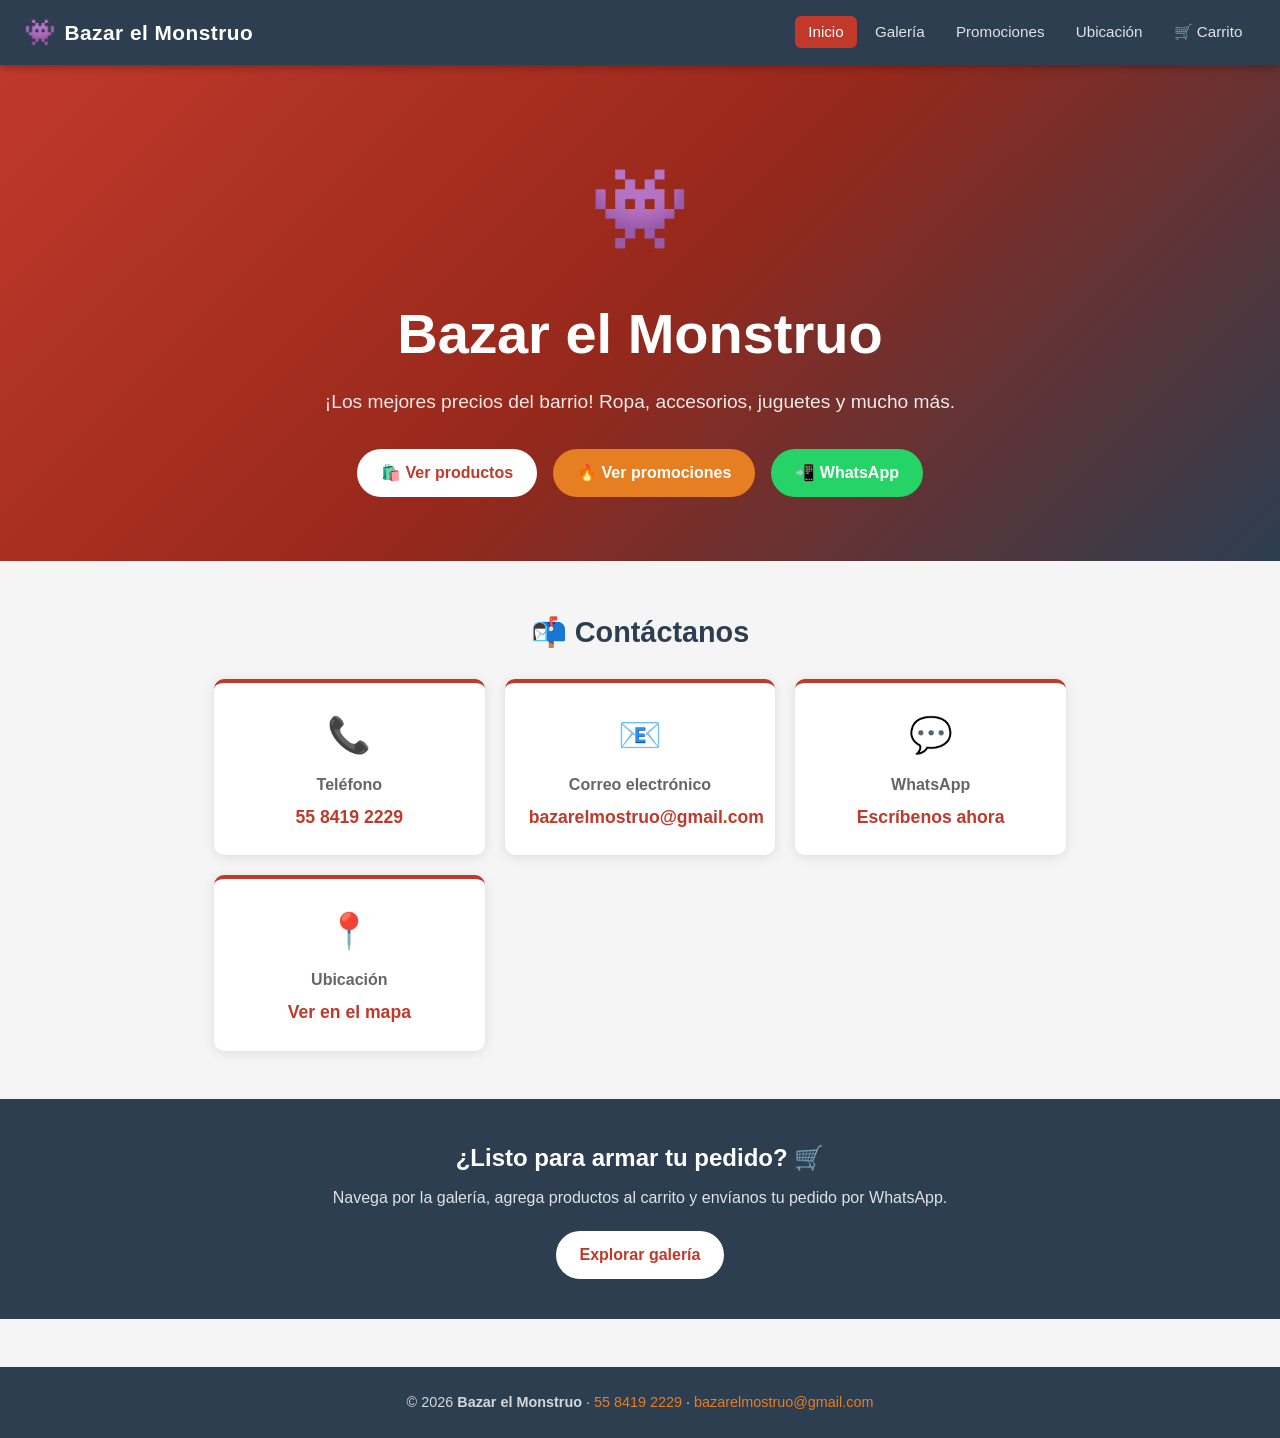
==== index.html @ be64fbe3 "Primera versión HTML de Bazar el Monstruo" ====
<!DOCTYPE html>
<html lang="es">
<head>
  <meta charset="UTF-8" />
  <meta name="viewport" content="width=device-width, initial-scale=1.0" />
  <title>Bazar el Monstruo</title>
  <link rel="stylesheet" href="css/styles.css" />
</head>
<body>

  <!-- ===== Navbar ===== -->
  <nav class="navbar">
    <a href="index.html" class="navbar-brand">
      <span class="monster-icon">👾</span> Bazar el Monstruo
    </a>
    <button class="navbar-toggle" aria-label="Menú">☰</button>
    <ul class="navbar-nav">
      <li><a href="index.html"        class="nav-link">Inicio</a></li>
      <li><a href="galeria.html"      class="nav-link">Galería</a></li>
      <li><a href="promociones.html"  class="nav-link">Promociones</a></li>
      <li><a href="ubicacion.html"    class="nav-link">Ubicación</a></li>
      <li class="nav-cart">
        <a href="carrito.html" class="nav-link">🛒 Carrito</a>
        <span class="cart-badge">0</span>
      </li>
    </ul>
  </nav>

  <!-- ===== Hero ===== -->
  <section class="hero">
    <div class="hero-icon">👾</div>
    <h1>Bazar el Monstruo</h1>
    <p class="tagline">¡Los mejores precios del barrio! Ropa, accesorios, juguetes y mucho más.</p>
    <div class="hero-btns">
      <a href="galeria.html"     class="btn btn-primary">🛍️ Ver productos</a>
      <a href="promociones.html" class="btn btn-secondary">🔥 Ver promociones</a>
      <a href="https://wa.me/525584192229" target="_blank" class="btn btn-whatsapp">📲 WhatsApp</a>
    </div>
  </section>

  <!-- ===== Contacto ===== -->
  <section class="contact-section">
    <h2>📬 Contáctanos</h2>
    <div class="contact-cards">
      <div class="contact-card">
        <div class="icon">📞</div>
        <h3>Teléfono</h3>
        <p><a href="tel:5584192229">55 8419 2229</a></p>
      </div>
      <div class="contact-card">
        <div class="icon">📧</div>
        <h3>Correo electrónico</h3>
        <p><a href="mailto:bazarelmostruo@gmail.com">bazarelmostruo@gmail.com</a></p>
      </div>
      <div class="contact-card">
        <div class="icon">💬</div>
        <h3>WhatsApp</h3>
        <p><a href="https://wa.me/525584192229" target="_blank">Escríbenos ahora</a></p>
      </div>
      <div class="contact-card">
        <div class="icon">📍</div>
        <h3>Ubicación</h3>
        <p><a href="ubicacion.html">Ver en el mapa</a></p>
      </div>
    </div>
  </section>

  <!-- ===== CTA rápido ===== -->
  <section style="background:var(--secondary);padding:2.5rem 1.5rem;text-align:center;color:#fff">
    <h2 style="margin-bottom:.5rem">¿Listo para armar tu pedido? 🛒</h2>
    <p style="opacity:.85;margin-bottom:1.25rem">Navega por la galería, agrega productos al carrito y envíanos tu pedido por WhatsApp.</p>
    <a href="galeria.html" class="btn btn-primary">Explorar galería</a>
  </section>

  <!-- ===== Footer ===== -->
  <footer class="footer">
    <p>© 2026 <strong>Bazar el Monstruo</strong> ·
       <a href="tel:5584192229">55 8419 2229</a> ·
       <a href="mailto:bazarelmostruo@gmail.com">bazarelmostruo@gmail.com</a>
    </p>
  </footer>

  <div id="toast"></div>
  <script src="js/main.js"></script>
</body>
</html>
---- css/styles.css ----
/* ===== Variables ===== */
:root {
  --primary:     #c0392b;
  --primary-dark:#96281b;
  --secondary:   #2c3e50;
  --accent:      #e67e22;
  --accent-light:#f39c12;
  --bg:          #f5f5f5;
  --white:       #ffffff;
  --text:        #333333;
  --text-light:  #666666;
  --border:      #e0e0e0;
  --shadow:      0 2px 12px rgba(0,0,0,.10);
  --radius:      10px;
  --transition:  .25s ease;
}

/* ===== Reset ===== */
*, *::before, *::after { box-sizing: border-box; margin: 0; padding: 0; }
html { scroll-behavior: smooth; }
body {
  font-family: 'Segoe UI', Tahoma, Geneva, Verdana, sans-serif;
  background: var(--bg);
  color: var(--text);
  line-height: 1.6;
}
a { text-decoration: none; color: inherit; }
img { max-width: 100%; display: block; }
ul { list-style: none; }

/* ===== Navbar ===== */
.navbar {
  position: sticky;
  top: 0;
  z-index: 1000;
  background: var(--secondary);
  padding: .75rem 1.5rem;
  display: flex;
  align-items: center;
  justify-content: space-between;
  box-shadow: 0 2px 8px rgba(0,0,0,.3);
}
.navbar-brand {
  display: flex;
  align-items: center;
  gap: .5rem;
  color: var(--white);
  font-size: 1.3rem;
  font-weight: 700;
  letter-spacing: .5px;
}
.navbar-brand .monster-icon { font-size: 1.6rem; }
.navbar-nav {
  display: flex;
  gap: .25rem;
  align-items: center;
}
.nav-link {
  color: rgba(255,255,255,.85);
  padding: .45rem .85rem;
  border-radius: 6px;
  font-size: .95rem;
  transition: background var(--transition), color var(--transition);
}
.nav-link:hover, .nav-link.active {
  background: var(--primary);
  color: var(--white);
}
.nav-cart {
  position: relative;
}
.cart-badge {
  position: absolute;
  top: -6px;
  right: -6px;
  background: var(--accent);
  color: var(--white);
  font-size: .65rem;
  font-weight: 700;
  width: 18px;
  height: 18px;
  border-radius: 50%;
  display: flex;
  align-items: center;
  justify-content: center;
  display: none;
}
.cart-badge.visible { display: flex; }

/* Mobile hamburger */
.navbar-toggle {
  display: none;
  background: none;
  border: none;
  color: var(--white);
  font-size: 1.5rem;
  cursor: pointer;
}

/* ===== Hero (Home) ===== */
.hero {
  background: linear-gradient(135deg, var(--primary) 0%, var(--primary-dark) 50%, var(--secondary) 100%);
  color: var(--white);
  text-align: center;
  padding: 5rem 1.5rem 4rem;
}
.hero-icon { font-size: 5rem; margin-bottom: 1rem; animation: bounce 2s infinite; }
@keyframes bounce {
  0%,100% { transform: translateY(0); }
  50%      { transform: translateY(-12px); }
}
.hero h1 { font-size: clamp(2rem, 5vw, 3.5rem); font-weight: 900; margin-bottom: .5rem; }
.hero .tagline { font-size: 1.2rem; opacity: .9; margin-bottom: 2rem; }
.hero-btns { display: flex; gap: 1rem; justify-content: center; flex-wrap: wrap; }
.btn {
  display: inline-flex;
  align-items: center;
  gap: .4rem;
  padding: .7rem 1.5rem;
  border-radius: 30px;
  font-size: 1rem;
  font-weight: 600;
  cursor: pointer;
  border: none;
  transition: transform var(--transition), box-shadow var(--transition), background var(--transition);
}
.btn:hover { transform: translateY(-2px); box-shadow: 0 6px 18px rgba(0,0,0,.25); }
.btn-primary   { background: var(--white);   color: var(--primary);   }
.btn-secondary { background: var(--accent);  color: var(--white);     }
.btn-whatsapp  { background: #25D366;        color: var(--white);     }
.btn-danger    { background: var(--primary); color: var(--white);     }
.btn-outline   { background: transparent; color: var(--white); border: 2px solid var(--white); }
.btn-sm        { padding: .4rem .9rem; font-size: .875rem; border-radius: 20px; }

/* ===== Contact Cards (Home) ===== */
.contact-section {
  padding: 3rem 1.5rem;
  max-width: 900px;
  margin: 0 auto;
}
.contact-section h2 { text-align: center; font-size: 1.8rem; color: var(--secondary); margin-bottom: 1.5rem; }
.contact-cards { display: grid; grid-template-columns: repeat(auto-fit, minmax(220px, 1fr)); gap: 1.25rem; }
.contact-card {
  background: var(--white);
  border-radius: var(--radius);
  padding: 1.5rem;
  text-align: center;
  box-shadow: var(--shadow);
  border-top: 4px solid var(--primary);
  transition: transform var(--transition);
}
.contact-card:hover { transform: translateY(-4px); }
.contact-card .icon { font-size: 2.2rem; margin-bottom: .5rem; }
.contact-card h3 { font-size: 1rem; color: var(--text-light); margin-bottom: .35rem; }
.contact-card p  { font-size: 1.1rem; font-weight: 600; color: var(--secondary); }
.contact-card a  { color: var(--primary); }
.contact-card a:hover { text-decoration: underline; }

/* ===== Section heading ===== */
.section-title {
  text-align: center;
  font-size: 1.8rem;
  color: var(--secondary);
  margin-bottom: .4rem;
}
.section-subtitle {
  text-align: center;
  color: var(--text-light);
  margin-bottom: 2rem;
}
.page-container { max-width: 1200px; margin: 0 auto; padding: 2.5rem 1.5rem; }

/* ===== Filter bar ===== */
.filter-bar { display: flex; gap: .5rem; flex-wrap: wrap; justify-content: center; margin-bottom: 1.5rem; }
.filter-btn {
  padding: .4rem 1rem;
  border-radius: 20px;
  border: 2px solid var(--border);
  background: var(--white);
  color: var(--text);
  cursor: pointer;
  font-size: .9rem;
  transition: all var(--transition);
}
.filter-btn:hover, .filter-btn.active {
  background: var(--primary);
  color: var(--white);
  border-color: var(--primary);
}

/* ===== Product Grid ===== */
.products-grid {
  display: grid;
  grid-template-columns: repeat(auto-fill, minmax(220px, 1fr));
  gap: 1.5rem;
}
.product-card {
  background: var(--white);
  border-radius: var(--radius);
  box-shadow: var(--shadow);
  overflow: hidden;
  display: flex;
  flex-direction: column;
  transition: transform var(--transition), box-shadow var(--transition);
}
.product-card:hover { transform: translateY(-5px); box-shadow: 0 8px 24px rgba(0,0,0,.15); }
.product-img {
  background: linear-gradient(135deg, #ffecd2, #fcb69f);
  height: 160px;
  display: flex;
  align-items: center;
  justify-content: center;
  font-size: 4.5rem;
}
.product-body { padding: 1rem; flex: 1; display: flex; flex-direction: column; }
.product-category {
  font-size: .75rem;
  text-transform: uppercase;
  letter-spacing: .5px;
  color: var(--accent);
  font-weight: 700;
  margin-bottom: .25rem;
}
.product-name { font-size: 1rem; font-weight: 700; color: var(--secondary); margin-bottom: .35rem; }
.product-desc { font-size: .875rem; color: var(--text-light); margin-bottom: auto; }
.product-footer {
  display: flex;
  align-items: center;
  justify-content: space-between;
  margin-top: 1rem;
  padding-top: .75rem;
  border-top: 1px solid var(--border);
}
.product-price { font-size: 1.2rem; font-weight: 800; color: var(--primary); }

/* ===== Promotions ===== */
.promo-destacada-banner {
  background: linear-gradient(135deg, var(--accent), var(--accent-light));
  color: var(--white);
  border-radius: var(--radius);
  padding: 1.5rem 2rem;
  margin-bottom: 2rem;
  text-align: center;
  box-shadow: var(--shadow);
}
.promo-destacada-banner h2 { font-size: 1.5rem; margin-bottom: .5rem; }
.promo-destacada-banner p  { opacity: .9; }
.promos-grid { display: grid; grid-template-columns: repeat(auto-fill, minmax(280px, 1fr)); gap: 1.5rem; }
.promo-card {
  background: var(--white);
  border-radius: var(--radius);
  box-shadow: var(--shadow);
  overflow: hidden;
  display: flex;
  flex-direction: column;
  transition: transform var(--transition);
}
.promo-card:hover { transform: translateY(-4px); }
.promo-card.destacada { border: 2px solid var(--accent); }
.promo-header {
  background: linear-gradient(135deg, var(--primary), var(--primary-dark));
  padding: 1.25rem;
  display: flex;
  align-items: center;
  gap: .75rem;
  color: var(--white);
}
.promo-card.destacada .promo-header {
  background: linear-gradient(135deg, var(--accent), var(--accent-light));
}
.promo-emoji { font-size: 2rem; }
.promo-header h3 { font-size: 1.1rem; font-weight: 700; }
.badge-descuento {
  margin-left: auto;
  background: var(--white);
  color: var(--primary);
  font-size: .8rem;
  font-weight: 800;
  padding: .2rem .6rem;
  border-radius: 20px;
}
.promo-card.destacada .badge-descuento { color: var(--accent); }
.promo-body { padding: 1rem; flex: 1; display: flex; flex-direction: column; gap: .5rem; }
.promo-body p { font-size: .9rem; color: var(--text); }
.promo-precios { display: flex; align-items: center; gap: .75rem; }
.precio-original { text-decoration: line-through; color: var(--text-light); font-size: .9rem; }
.precio-oferta   { font-size: 1.2rem; font-weight: 800; color: var(--primary); }
.promo-vigencia  { font-size: .8rem; color: var(--text-light); margin-top: auto; }
.badge-destacada {
  display: inline-block;
  background: var(--accent);
  color: var(--white);
  font-size: .7rem;
  font-weight: 700;
  padding: .15rem .5rem;
  border-radius: 4px;
  text-transform: uppercase;
  letter-spacing: .5px;
}

/* ===== Map ===== */
.map-container {
  border-radius: var(--radius);
  overflow: hidden;
  box-shadow: var(--shadow);
  margin-bottom: 1.5rem;
}
#map { height: 420px; width: 100%; }
.ubicacion-info {
  background: var(--white);
  border-radius: var(--radius);
  padding: 1.5rem;
  box-shadow: var(--shadow);
}
.ubicacion-info h3 { color: var(--secondary); margin-bottom: 1rem; }
.info-item { display: flex; align-items: center; gap: .75rem; padding: .5rem 0; border-bottom: 1px solid var(--border); }
.info-item:last-child { border-bottom: none; }
.info-item .icon { font-size: 1.3rem; }

/* ===== Cart ===== */
.cart-layout { display: grid; grid-template-columns: 1fr 340px; gap: 2rem; align-items: start; }
.cart-empty {
  text-align: center;
  padding: 4rem 1rem;
  color: var(--text-light);
}
.cart-empty .icon { font-size: 4rem; margin-bottom: 1rem; }
.cart-items-list { display: flex; flex-direction: column; gap: .75rem; }
.cart-item {
  background: var(--white);
  border-radius: var(--radius);
  padding: 1rem;
  display: flex;
  align-items: center;
  gap: 1rem;
  box-shadow: var(--shadow);
}
.cart-item-emoji { font-size: 2.5rem; width: 52px; text-align: center; }
.cart-item-info  { flex: 1; }
.cart-item-info h4  { font-size: 1rem; color: var(--secondary); }
.cart-item-info .cat { font-size: .8rem; color: var(--text-light); }
.cart-item-controls { display: flex; align-items: center; gap: .5rem; }
.qty-btn {
  width: 28px; height: 28px;
  border-radius: 50%;
  border: 2px solid var(--primary);
  background: none;
  color: var(--primary);
  font-size: 1rem;
  cursor: pointer;
  display: flex; align-items: center; justify-content: center;
  transition: all var(--transition);
}
.qty-btn:hover { background: var(--primary); color: var(--white); }
.qty-value { font-weight: 700; min-width: 20px; text-align: center; }
.item-price { font-weight: 700; color: var(--primary); font-size: 1rem; min-width: 60px; text-align: right; }
.btn-remove { background: none; border: none; font-size: 1.1rem; cursor: pointer; color: #ccc; transition: color var(--transition); }
.btn-remove:hover { color: var(--primary); }

.cart-summary {
  background: var(--white);
  border-radius: var(--radius);
  padding: 1.5rem;
  box-shadow: var(--shadow);
  position: sticky;
  top: 80px;
}
.cart-summary h3 { color: var(--secondary); margin-bottom: 1rem; font-size: 1.2rem; }
.summary-line { display: flex; justify-content: space-between; padding: .4rem 0; font-size: .95rem; }
.summary-total {
  display: flex;
  justify-content: space-between;
  padding: .75rem 0;
  border-top: 2px solid var(--border);
  margin-top: .5rem;
  font-size: 1.2rem;
  font-weight: 800;
  color: var(--secondary);
}
.cart-summary .btn { width: 100%; justify-content: center; margin-top: .75rem; }

/* ===== Footer ===== */
.footer {
  background: var(--secondary);
  color: rgba(255,255,255,.8);
  text-align: center;
  padding: 1.5rem;
  margin-top: 3rem;
  font-size: .9rem;
}
.footer a { color: var(--accent); }

/* ===== Toast ===== */
#toast {
  position: fixed;
  bottom: 1.5rem;
  right: 1.5rem;
  background: var(--secondary);
  color: var(--white);
  padding: .75rem 1.25rem;
  border-radius: var(--radius);
  box-shadow: 0 4px 16px rgba(0,0,0,.3);
  font-size: .9rem;
  z-index: 9999;
  opacity: 0;
  transform: translateY(20px);
  transition: opacity .3s, transform .3s;
  pointer-events: none;
}
#toast.show { opacity: 1; transform: translateY(0); }

/* ===== Responsive ===== */
@media (max-width: 768px) {
  .navbar-toggle { display: block; }
  .navbar-nav {
    display: none;
    position: absolute;
    top: 100%;
    left: 0; right: 0;
    background: var(--secondary);
    flex-direction: column;
    padding: 1rem;
    gap: .25rem;
    box-shadow: 0 4px 12px rgba(0,0,0,.2);
  }
  .navbar-nav.open { display: flex; }
  .nav-link { display: block; width: 100%; }
  .navbar { position: relative; }

  .cart-layout { grid-template-columns: 1fr; }
  .cart-summary { position: static; }

  .hero { padding: 3rem 1rem 2.5rem; }
}
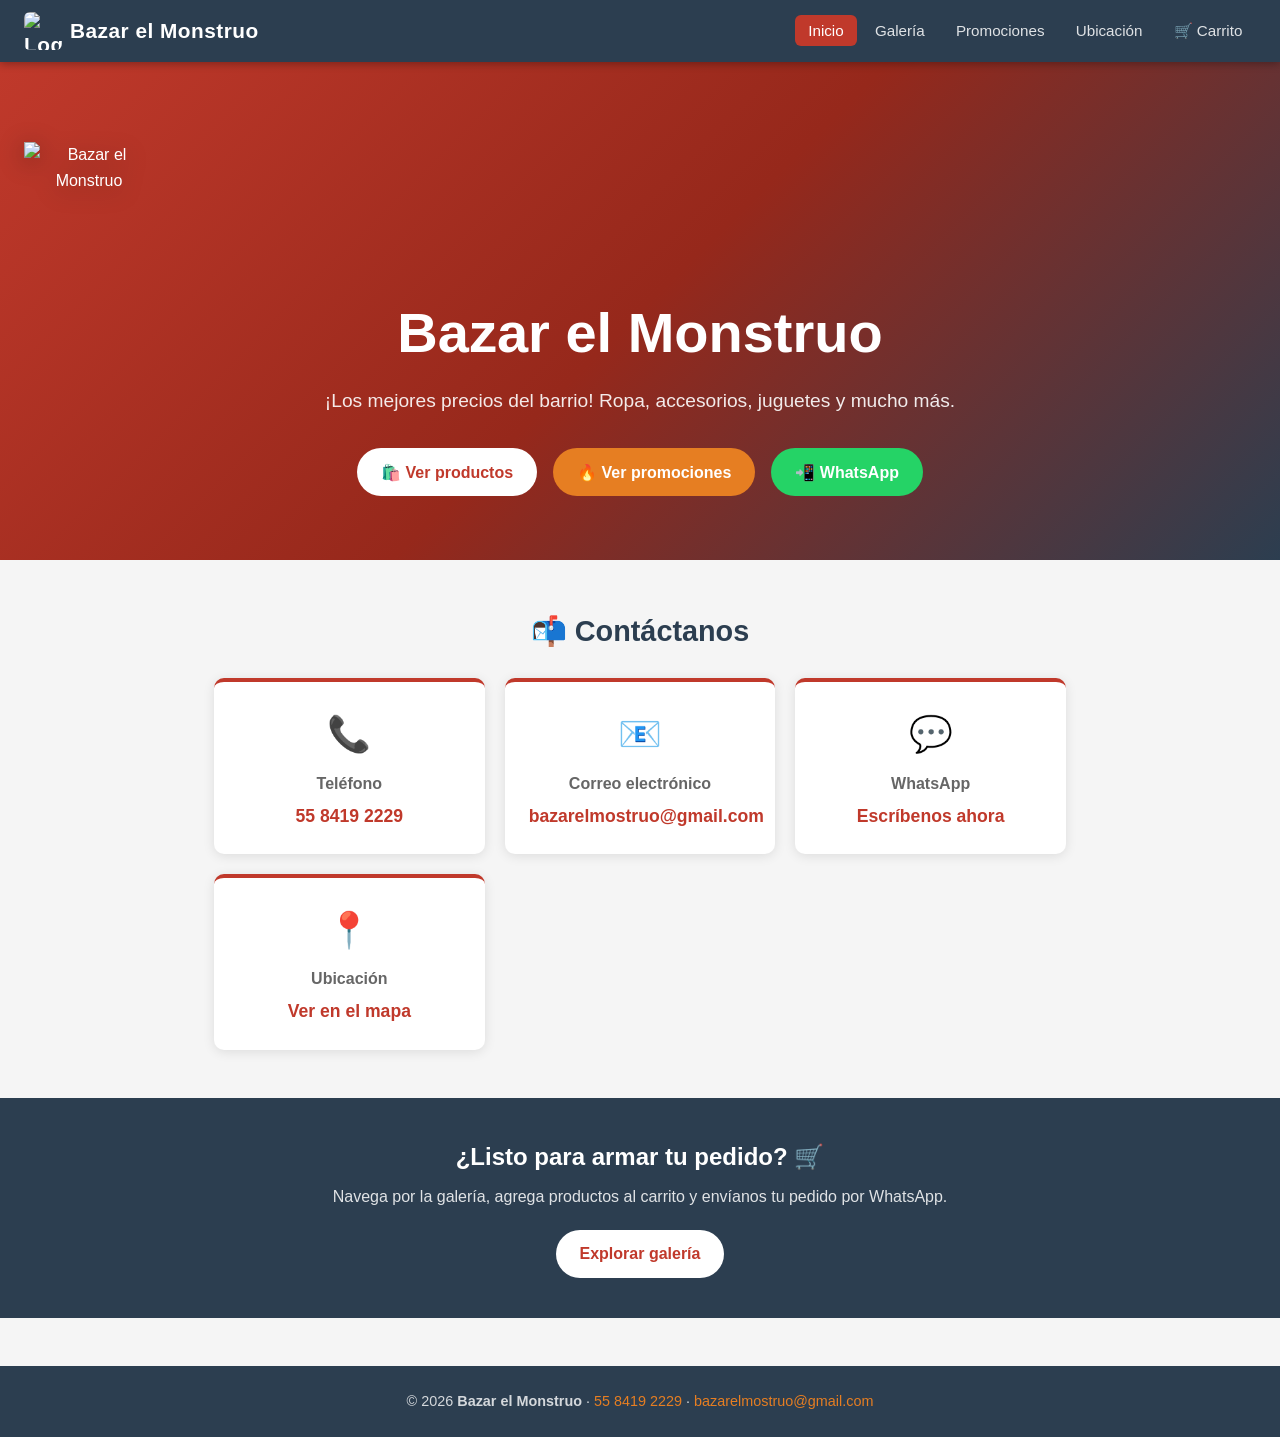
==== commit 1ef97930: "update bazar logo" ====
--- a/index.html
+++ b/index.html
@@ -11,7 +11,7 @@
   <!-- ===== Navbar ===== -->
   <nav class="navbar">
     <a href="index.html" class="navbar-brand">
-      <span class="monster-icon">👾</span> Bazar el Monstruo
+      <img src="https://drive.google.com/uc?export=view&id=1FfBNhFMQ394fUUpiIp69IJoF1PwRKrgO" class="monster-icon" alt="Logo Bazar el Monstruo" /> Bazar el Monstruo
     </a>
     <button class="navbar-toggle" aria-label="Menú">☰</button>
     <ul class="navbar-nav">
@@ -28,7 +28,7 @@
 
   <!-- ===== Hero ===== -->
   <section class="hero">
-    <div class="hero-icon">👾</div>
+    <img src="https://drive.google.com/uc?export=view&id=1FfBNhFMQ394fUUpiIp69IJoF1PwRKrgO" class="hero-icon" alt="Bazar el Monstruo" />
     <h1>Bazar el Monstruo</h1>
     <p class="tagline">¡Los mejores precios del barrio! Ropa, accesorios, juguetes y mucho más.</p>
     <div class="hero-btns">
--- a/css/styles.css
+++ b/css/styles.css
@@ -49,7 +49,13 @@
   font-weight: 700;
   letter-spacing: .5px;
 }
-.navbar-brand .monster-icon { font-size: 1.6rem; }
+.navbar-brand .monster-icon {
+  width: 38px;
+  height: 38px;
+  object-fit: contain;
+  border-radius: 6px;
+  flex-shrink: 0;
+}
 .navbar-nav {
   display: flex;
   gap: .25rem;
@@ -104,7 +110,14 @@
   text-align: center;
   padding: 5rem 1.5rem 4rem;
 }
-.hero-icon { font-size: 5rem; margin-bottom: 1rem; animation: bounce 2s infinite; }
+.hero-icon {
+  width: 130px;
+  height: 130px;
+  object-fit: contain;
+  margin-bottom: 1rem;
+  animation: bounce 2s infinite;
+  filter: drop-shadow(0 4px 12px rgba(0,0,0,.35));
+}
 @keyframes bounce {
   0%,100% { transform: translateY(0); }
   50%      { transform: translateY(-12px); }
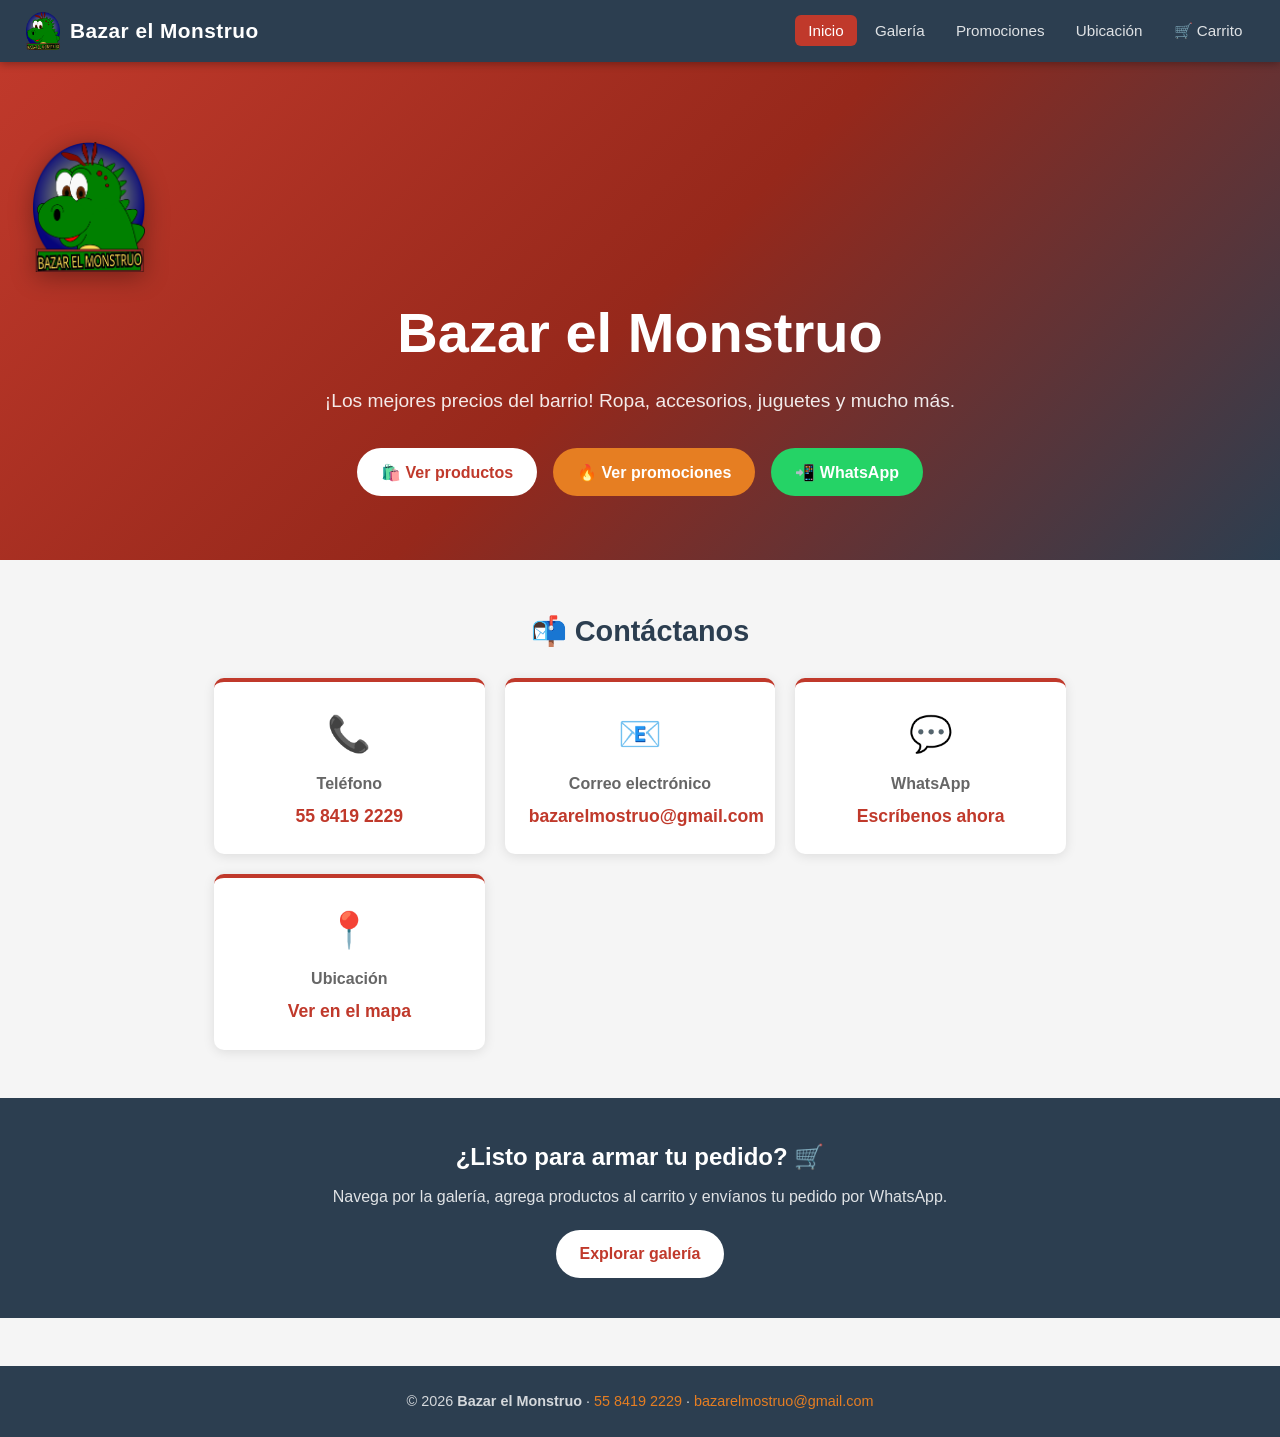
==== commit 389969f3: "change image to repository" ====
--- a/index.html
+++ b/index.html
@@ -11,7 +11,7 @@
   <!-- ===== Navbar ===== -->
   <nav class="navbar">
     <a href="index.html" class="navbar-brand">
-      <img src="https://drive.google.com/uc?export=view&id=1FfBNhFMQ394fUUpiIp69IJoF1PwRKrgO" class="monster-icon" alt="Logo Bazar el Monstruo" /> Bazar el Monstruo
+      <img src="assets/img/logobazar.png" class="monster-icon" alt="Logo Bazar el Monstruo" /> Bazar el Monstruo
     </a>
     <button class="navbar-toggle" aria-label="Menú">☰</button>
     <ul class="navbar-nav">
@@ -28,7 +28,7 @@
 
   <!-- ===== Hero ===== -->
   <section class="hero">
-    <img src="https://drive.google.com/uc?export=view&id=1FfBNhFMQ394fUUpiIp69IJoF1PwRKrgO" class="hero-icon" alt="Bazar el Monstruo" />
+    <img src="assets/img/logobazar.png" class="hero-icon" alt="Bazar el Monstruo" />
     <h1>Bazar el Monstruo</h1>
     <p class="tagline">¡Los mejores precios del barrio! Ropa, accesorios, juguetes y mucho más.</p>
     <div class="hero-btns">
